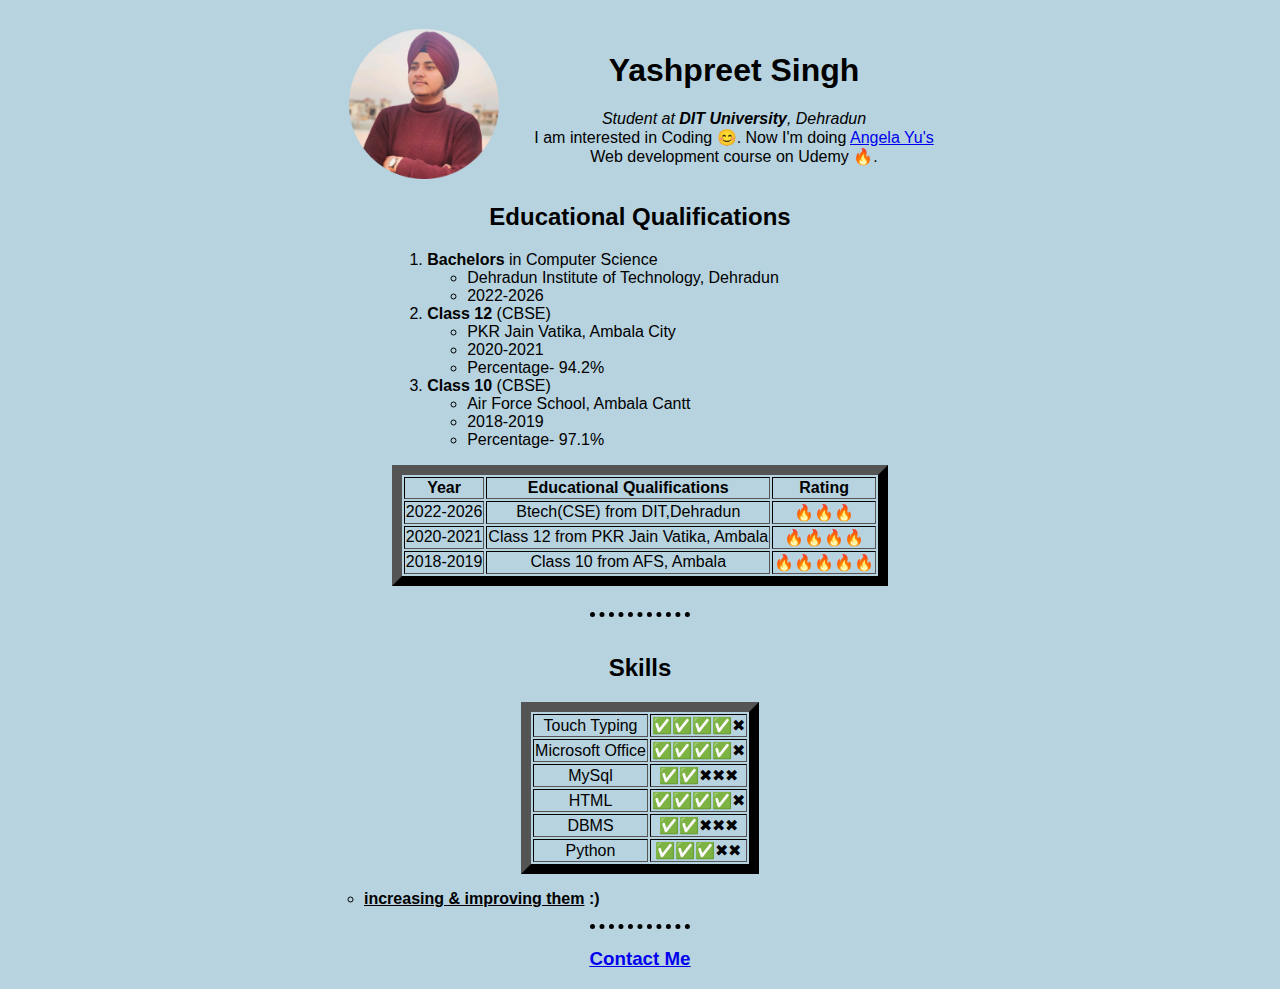
==== index.html @ d92c3b27 "added portfolio" ====
<!DOCTYPE html>
<html lang="en" dir="ltr">

<head>
  <meta charset="utf-8">
  <title>Yashpreet Singh</title>
  <link rel="stylesheet" href="css/styles.css">
  <link rel="icon" href="favicon.ico">
</head>

<body>

  <div class="head-div">

    <table class="table-css" cellspacing='20'>
      <tr>
        <td><img src="./Yash_photo.png" alt="image not available" width="150" class="center"></td>
        <td><h1>Yashpreet Singh</h1>
        <p class="first-p"><em>Student at <strong>DIT University</strong>, Dehradun</em>
        <br>I am interested in Coding 😊. Now I'm doing <a href="https://www.udemy.com/user/4b4368a3-b5c8-4529-aa65-2056ec31f37e/" target="_blank">Angela Yu's</a> Web development course on Udemy 🔥.</p></td>
      </tr>
    </table>

  </div>

  <hr>

  <div class="first-div">

    <h2 class="h2-css">Educational Qualifications</h2>

    <ol>
      <li><strong>Bachelors</strong> in Computer Science</li>
        <ul>
          <li> Dehradun Institute of Technology, Dehradun</li>
          <li>2022-2026</li>
        </ul>
      </ul>
      <li><strong>Class 12 </strong>(CBSE)</li>
        <ul>
          <li>PKR Jain Vatika, Ambala City</li>
          <li>2020-2021</li>
          <li>Percentage- 94.2%</li>
        </ul>
      <li><strong>Class 10 </strong>(CBSE)</li>
        <ul>
          <li>Air Force School, Ambala Cantt</li>
          <li>2018-2019</li>
          <li>Percentage- 97.1%</li>

    </ol>
    <table border="10" class="table-css">
      <thead>
        <th>Year</th>
        <th>Educational Qualifications</th>
        <th>Rating</th>
      </thead>
      <tbody>
        <tr>
          <td>2022-2026</td>
          <td><center>Btech(CSE) from DIT,Dehradun</center></td>
          <td>🔥🔥🔥</td>
        </tr>
        <tr>
          <td>2020-2021</td>
          <td><center>Class 12 from PKR Jain Vatika, Ambala</center></td>
          <td>🔥🔥🔥🔥</td>
        </tr>
        <tr>
          <td>2018-2019</td>
          <td><center>Class 10 from AFS, Ambala</center></td>
          <td>🔥🔥🔥🔥🔥</td>
        </tr>

      </tbody>
    </table >

  </div>

  <br>
  <hr>

  <div class="second-div">

    <h2 class="h2-css">Skills</h2>

    <table border="10" class="table-css">
      <tbody>
        <tr>
          <td>Touch Typing</td>
          <td>✅✅✅✅✖</td>
        </tr>
        <tr>
          <td>Microsoft Office</td>
          <td>✅✅✅✅✖</td>
        </tr>
        <tr>
          <td>MySql</td>
          <td>✅✅✖✖✖</td>
        </tr>
        <tr>
          <td>HTML</td>
          <td>✅✅✅✅✖</td>
        </tr>
          <td>DBMS</td>
          <td>✅✅✖✖✖</td>
        </tr>
        <tr>
          <td>Python</td>
          <td>✅✅✅✖✖</td>
        </tr>
      </tbody>
    </table>
    <ul type="circle">
      <li><b><u>increasing & improving them</u> :)</b></li>
    </ul>

  </div>

  <hr>

  <h3><u><a href="contact.html" target="_blank ">Contact Me</a></u></h3>

</body>

</html>
---- css/styles.css ----
body {
  background-color: #B7D3DF;          /*   #E8DFCA */
  font-family:sans-serif;
  color: black;
}

hr {
  border-style: none;
  border-top-style: dotted;
  border-color: black;
  border-width: 5px;
  width:100px;

}

h1 {
  font-family: sans-serif;
}

h2 {
  font-family: sans-serif;
}
h3 {
  text-align: center;
}
.table-css{
  border-color: black;
  margin:auto;
  text-align: center;

}

ol {
  margin-left: 10%;
}

.head-div {
  width: 90%;
  margin-left: 25%;
  background-color: #B7D3DF;                           /* #FCE2DB */
  width: 50%;
  position: fixed;
  
}
.first-div {
  margin-left: 25%;
  background-color: #B7D3DF;                            /*  ##8BBCCC */
  width: 50%;
  margin-top: 15%;
}
.second-div {
  margin-left: 25%;
  background-color: #B7D3DF;                          /* #FFF9B0*/
  width: 50%;
  margin-top: 3%;


}
.h2-css {
  text-align: center;
}

.feel-free {
  margin-left: 25%;
  background-color: #B7D3DF;
  width: 50%;
  padding-bottom: 20px;
}

.submit {
  margin-left: 38%;
}

.name-1 {
  margin-left: 20%;
}
.name-2 {
  margin-left: 25%;
}

.name-4 {
  margin-left: 30.5%;
}
.name-5 {
  margin-left: 22%;
}

.logo-img {
  width: 50px;
}

.logo-div {
  margin-left: 43%;
}
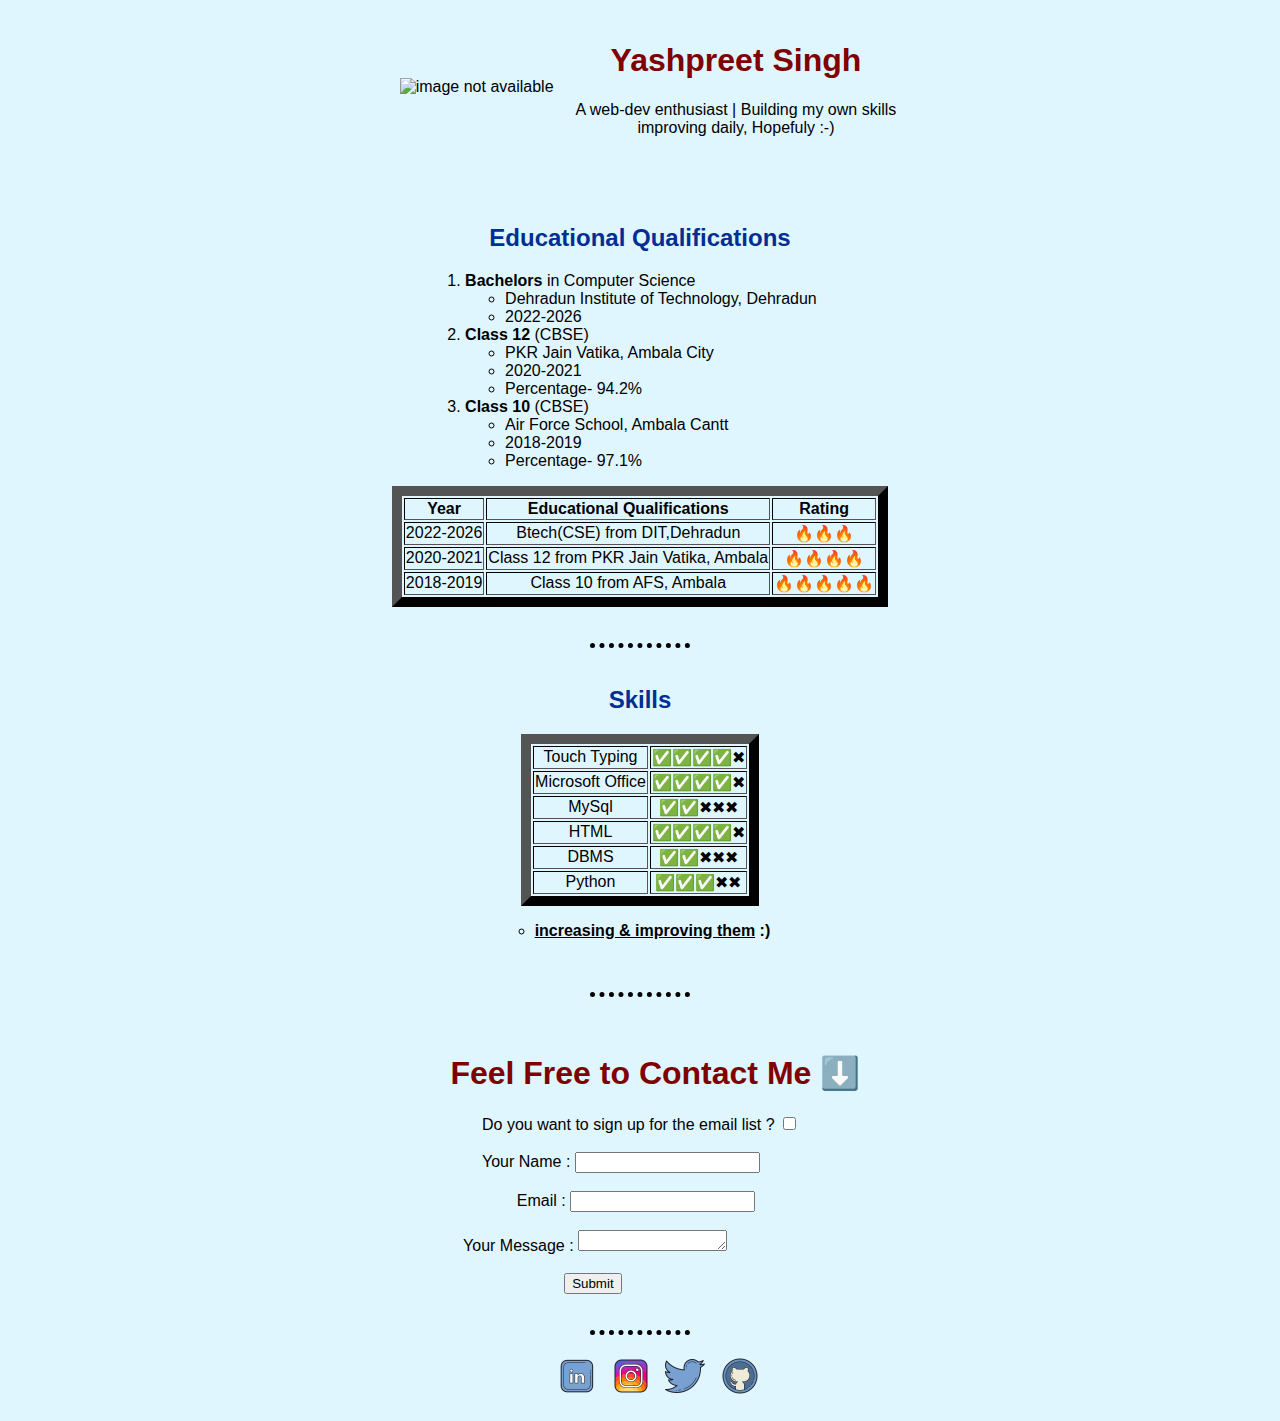
==== commit 5c6cc223: "contact me file deleted" ====
--- a/index.html
+++ b/index.html
@@ -14,11 +14,12 @@
 
     <table class="table-css" cellspacing='20'>
       <tr>
-        <td><img src="./Yash_photo.png" alt="image not available" width="150" class="center"></td>
+        <td><img src="./images/Yash_photo.png" alt="image not available" width="200" class="center"></td>
         <td><h1>Yashpreet Singh</h1>
-        <p class="first-p"><em>Student at <strong>DIT University</strong>, Dehradun</em>
-        <br>I am interested in Coding 😊. Now I'm doing <a href="https://www.udemy.com/user/4b4368a3-b5c8-4529-aa65-2056ec31f37e/" target="_blank">Angela Yu's</a> Web development course on Udemy 🔥.</p></td>
-      </tr>
+        <p class="first-p">A web-dev enthusiast |
+        Building my own skills<br>
+        improving daily, Hopefuly :-)
+        </p>
     </table>
 
   </div>
@@ -29,7 +30,7 @@
 
     <h2 class="h2-css">Educational Qualifications</h2>
 
-    <ol>
+    <ol class="ed-ol-list">
       <li><strong>Bachelors</strong> in Computer Science</li>
         <ul>
           <li> Dehradun Institute of Technology, Dehradun</li>
@@ -111,15 +112,60 @@
         </tr>
       </tbody>
     </table>
-    <ul type="circle">
+    <ul type="circle" class="last-line">
       <li><b><u>increasing & improving them</u> :)</b></li>
     </ul>
 
   </div>
 
+  <br>
   <hr>
+  <br>
 
-  <h3><u><a href="contact.html" target="_blank ">Contact Me</a></u></h3>
+  <div class="feel-free">
+
+  <h1 class="name-1">Feel Free to Contact Me ⬇️</h1>
+
+  <form action="mailto:yashpreet1686@gmail.com" method="post" enctype="text/plain ">
+    <label class="name-2"> Do you want to sign up for the email list ? </label>
+    <input type="checkbox" name="" value="">
+
+    <br>
+    <br>
+    <label class="name-2"> Your Name :  </label>
+    <input type="text" name="yourName" value="">
+    <br>
+    <br>
+    <label class="name-4">Email :</label>
+    <input type="email" name="yourEmail" value="">
+    <br>
+    <br>
+    <label class="name-5">Your Message :</label>
+    
+    <textarea name="yourMessage" rows="1" cols="16"></textarea>
+    <br>
+    <br>
+      <input class="submit" type="submit" name="SUBMITTED " />
+
+
+  </form>
+  </div>
+  <br>
+  
+  <hr>
+  
+
+  <div class="logo-div">
+  <p>
+    
+    <a href="https://www.linkedin.com/in/yashpreet2707/" target="_blank"><img  class="logo-img" src="./social_logo/linkedin.png" ></a>
+    <a href="https://www.instagram.com/yashpreet_2707/" target="_blank"><img  class="logo-img" src="./social_logo/instagram.png" ></a>
+    <a href="https://twitter.com/yashpreet_2707" target="_blank"><img  class="logo-img" src="./social_logo/twitter.png" ></a>
+    <a href="https://github.com/yashpreet2707" target="_blank"><img  class="logo-img" src="./social_logo/github.png" ></a>
+  
+  </p>
+  
+</div>
 
 </body>
 
--- a/css/styles.css
+++ b/css/styles.css
@@ -1,12 +1,12 @@
 body {
-  background-color: #B7D3DF;          /*   #E8DFCA */
+  background-color: #DFF6FF;          /*   #E8DFCA */
   font-family:sans-serif;
   color: black;
 }
 
 hr {
-  border-style: none;
-  border-top-style: dotted;
+
+  border-style: dotted none none none;
   border-color: black;
   border-width: 5px;
   width:100px;
@@ -15,13 +15,16 @@
 
 h1 {
   font-family: sans-serif;
+  color: maroon;
 }
 
 h2 {
   font-family: sans-serif;
+  color: #002E94;
 }
 h3 {
   text-align: center;
+  color: #002E94;
 }
 .table-css{
   border-color: black;
@@ -35,36 +38,48 @@
 }
 
 .head-div {
-  width: 90%;
-  margin-left: 25%;
-  background-color: #B7D3DF;                           /* #FCE2DB */
-  width: 50%;
+  top: 0px;
+  background-color: #DFF6FF;                           /* #FCE2DB */
+  width: 100%;
   position: fixed;
   
 }
 .first-div {
   margin-left: 25%;
-  background-color: #B7D3DF;                            /*  ##8BBCCC */
+  background-color: #DFF6FF;                            /*  ##8BBCCC */
   width: 50%;
-  margin-top: 15%;
+  margin-top: 16.7%;
+  padding-bottom: 10px;
 }
 .second-div {
   margin-left: 25%;
-  background-color: #B7D3DF;                          /* #FFF9B0*/
+  background-color: #DFF6FF;                          /* #FFF9B0*/
   width: 50%;
   margin-top: 3%;
+  padding-bottom: 10px;
+
+}
+.h2-css {
+  
+  text-align: center;
 
 
 }
-.h2-css {
-  text-align: center;
+
+
+.ed-ol-list {
+
+    margin-left: 16%;
 }
 
 .feel-free {
   margin-left: 25%;
-  background-color: #B7D3DF;
+  background-color: #DFF6FF;
   width: 50%;
-  padding-bottom: 20px;
+  padding-bottom: 10px;
+  padding-top: 10px;
+  margin-top: 0px;
+  margin-bottom: 0px;
 }
 
 .submit {
@@ -91,4 +106,16 @@
 
 .logo-div {
   margin-left: 43%;
+}
+
+.last-line {
+
+    margin-left: 27%;
+}
+
+.anchor-tag {
+
+  color: #002E94;
+  text-decoration: none;
+
 }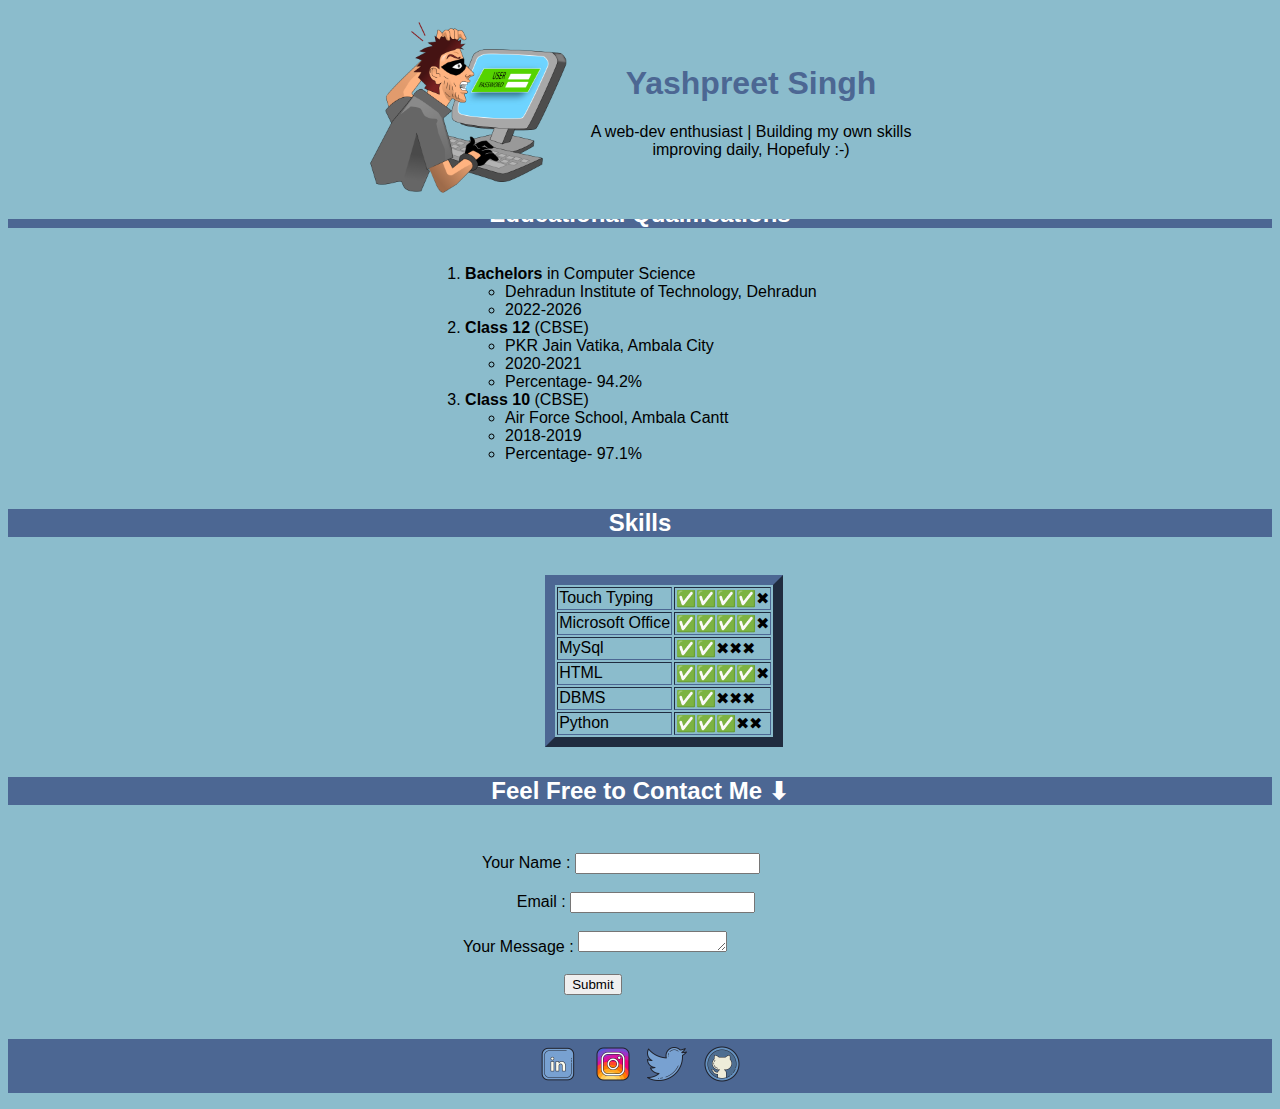
==== commit 80dcbacd: "changed it all :-)" ====
--- a/index.html
+++ b/index.html
@@ -4,40 +4,41 @@
 <head>
   <meta charset="utf-8">
   <title>Yashpreet Singh</title>
+
   <link rel="stylesheet" href="css/styles.css">
   <link rel="icon" href="favicon.ico">
+
 </head>
 
 <body>
 
-  <div class="head-div">
+  <!--  MAIN DIV  -->
 
-    <table class="table-css" cellspacing='20'>
+  <div class="main-div">
+    <table class="table-main-div" cellspacing='20'>
       <tr>
-        <td><img src="./images/Yash_photo.png" alt="image not available" width="200" class="center"></td>
-        <td><h1>Yashpreet Singh</h1>
-        <p class="first-p">A web-dev enthusiast |
-        Building my own skills<br>
-        improving daily, Hopefuly :-)
-        </p>
+        <td><img src="./images/logo-profile.png" alt="image not available" width="200" class="center"></td>
+        <td>
+          <h1>Yashpreet Singh</h1>
+          <p class="first-p">A web-dev enthusiast | Building my own skills <br> improving daily, Hopefuly :-) </p>
+        </td>
     </table>
-
   </div>
 
-  <hr>
+  <br>
 
+  <!--  FIRST DIV -->
+
+  <h2 class="h2-first-div">Educational Qualifications</h2>
   <div class="first-div">
-
-    <h2 class="h2-css">Educational Qualifications</h2>
-
-    <ol class="ed-ol-list">
-      <li><strong>Bachelors</strong> in Computer Science</li>
+    <ol class="ol-list-first-div">
+      <li> <strong>Bachelors</strong> in Computer Science </li>
         <ul>
           <li> Dehradun Institute of Technology, Dehradun</li>
           <li>2022-2026</li>
         </ul>
-      </ul>
-      <li><strong>Class 12 </strong>(CBSE)</li>
+    
+      <li> <strong>Class 12 </strong>(CBSE) </li>
         <ul>
           <li>PKR Jain Vatika, Ambala City</li>
           <li>2020-2021</li>
@@ -48,44 +49,16 @@
           <li>Air Force School, Ambala Cantt</li>
           <li>2018-2019</li>
           <li>Percentage- 97.1%</li>
-
     </ol>
-    <table border="10" class="table-css">
-      <thead>
-        <th>Year</th>
-        <th>Educational Qualifications</th>
-        <th>Rating</th>
-      </thead>
-      <tbody>
-        <tr>
-          <td>2022-2026</td>
-          <td><center>Btech(CSE) from DIT,Dehradun</center></td>
-          <td>🔥🔥🔥</td>
-        </tr>
-        <tr>
-          <td>2020-2021</td>
-          <td><center>Class 12 from PKR Jain Vatika, Ambala</center></td>
-          <td>🔥🔥🔥🔥</td>
-        </tr>
-        <tr>
-          <td>2018-2019</td>
-          <td><center>Class 10 from AFS, Ambala</center></td>
-          <td>🔥🔥🔥🔥🔥</td>
-        </tr>
-
-      </tbody>
-    </table >
-
   </div>
 
-  <br>
-  <hr>
+  <!--  SECOND DIV  -->
 
+  <h2 class="h2-second-div">Skills</h2>
   <div class="second-div">
 
-    <h2 class="h2-css">Skills</h2>
 
-    <table border="10" class="table-css">
+    <table border="10" class="table-second-div">
       <tbody>
         <tr>
           <td>Touch Typing</td>
@@ -112,38 +85,33 @@
         </tr>
       </tbody>
     </table>
-    <ul type="circle" class="last-line">
-      <li><b><u>increasing & improving them</u> :)</b></li>
-    </ul>
 
   </div>
 
-  <br>
-  <hr>
-  <br>
+  <!--  THIRD DIV -->
+  
+  <h2 class="h2-third-div">Feel Free to Contact Me ⬇</h2>
 
-  <div class="feel-free">
+  <div class="third-div">
 
-  <h1 class="name-1">Feel Free to Contact Me ⬇️</h1>
 
   <form action="mailto:yashpreet1686@gmail.com" method="post" enctype="text/plain ">
-    <label class="name-2"> Do you want to sign up for the email list ? </label>
-    <input type="checkbox" name="" value="">
 
     <br>
-    <br>
-    <label class="name-2"> Your Name :  </label>
+    <label class="form-name"> Your Name :  </label>
     <input type="text" name="yourName" value="">
     <br>
+    
     <br>
-    <label class="name-4">Email :</label>
+    <label class="form-email">Email :</label>
     <input type="email" name="yourEmail" value="">
     <br>
+
     <br>
-    <label class="name-5">Your Message :</label>
-    
+    <label class="form-your-message">Your Message :</label>
     <textarea name="yourMessage" rows="1" cols="16"></textarea>
     <br>
+
     <br>
       <input class="submit" type="submit" name="SUBMITTED " />
 
@@ -152,7 +120,6 @@
   </div>
   <br>
   
-  <hr>
   
 
   <div class="logo-div">
--- a/css/styles.css
+++ b/css/styles.css
@@ -1,80 +1,97 @@
+
+
 body {
-  background-color: #DFF6FF;          /*   #E8DFCA */
+  background-color: #8BBCCC;          
   font-family:sans-serif;
   color: black;
 }
 
 hr {
-
   border-style: dotted none none none;
   border-color: black;
   border-width: 5px;
   width:100px;
+}
 
+
+/*  MAIN DIV - containing picture   */
+
+
+.main-div {
+  top: 0px;
+  background-color: #8BBCCC;                          
+  width: 100%;
+  position: fixed;
+  left: 0px;
 }
 
 h1 {
   font-family: sans-serif;
-  color: maroon;
+  color: #4C6793;
 }
 
-h2 {
-  font-family: sans-serif;
-  color: #002E94;
-}
-h3 {
-  text-align: center;
-  color: #002E94;
-}
-.table-css{
-  border-color: black;
+.table-main-div {
+  border-color: #4C6793;
   margin:auto;
   text-align: center;
-
 }
 
-ol {
-  margin-left: 10%;
+
+/*    FIRST DIV - Educational  Qualifications   */
+
+
+.first-div {
+  margin-left: 25%;
+  background-color: #8BBCCC;                           
+  width: 50%;
+  margin-top: 1px;
+  padding-top: 1px;
+  padding-bottom: 10px;
 }
 
-.head-div {
-  top: 0px;
-  background-color: #DFF6FF;                           /* #FCE2DB */
-  width: 100%;
-  position: fixed;
+.h2-first-div {
   
+  color: white;
+  margin-top: 13.78%;
+  text-align: center;
+  background-color: #4C6793;
 }
-.first-div {
-  margin-left: 25%;
-  background-color: #DFF6FF;                            /*  ##8BBCCC */
-  width: 50%;
-  margin-top: 16.7%;
-  padding-bottom: 10px;
+
+.ol-list-first-div {
+  margin-left: 16%;
 }
+
+
+/*    SECOND DIV - Skills   */
+
+
+.h2-second-div {
+
+  color: white;
+  text-align: center;
+  background-color: #4C6793;
+}
+
 .second-div {
   margin-left: 25%;
-  background-color: #DFF6FF;                          /* #FFF9B0*/
+  background-color: #8BBCCC;                         
   width: 50%;
   margin-top: 3%;
   padding-bottom: 10px;
+}
 
-}
-.h2-css {
-  
-  text-align: center;
-
-
+.table-second-div { 
+  border-color: #4C6793;
+  margin-left: 35%;
 }
 
 
-.ed-ol-list {
+/*    THIRD DIV - Feel Free to Contact Me ⬇ */
 
-    margin-left: 16%;
-}
 
-.feel-free {
+.third-div {
   margin-left: 25%;
-  background-color: #DFF6FF;
+  background-color: #8BBCCC;
   width: 50%;
   padding-bottom: 10px;
   padding-top: 10px;
@@ -82,21 +99,24 @@
   margin-bottom: 0px;
 }
 
-.submit {
-  margin-left: 38%;
+.h2-third-div {
+
+  color: white;
+  text-align: center;
+  background-color: #4C6793;
 }
 
-.name-1 {
-  margin-left: 20%;
-}
-.name-2 {
+/* FORM */
+
+.form-name {
   margin-left: 25%;
 }
 
-.name-4 {
+.form-email {
   margin-left: 30.5%;
 }
-.name-5 {
+
+.form-your-message {
   margin-left: 22%;
 }
 
@@ -104,18 +124,17 @@
   width: 50px;
 }
 
-.logo-div {
-  margin-left: 43%;
+.submit {
+  margin-left: 38%;
 }
 
-.last-line {
 
-    margin-left: 27%;
+/*  LAST LOGO   */
+
+
+.logo-div {
+  background-color: #4C6793;
+  width: 100%;
+  text-align: center;
 }
 
-.anchor-tag {
-
-  color: #002E94;
-  text-decoration: none;
-
-}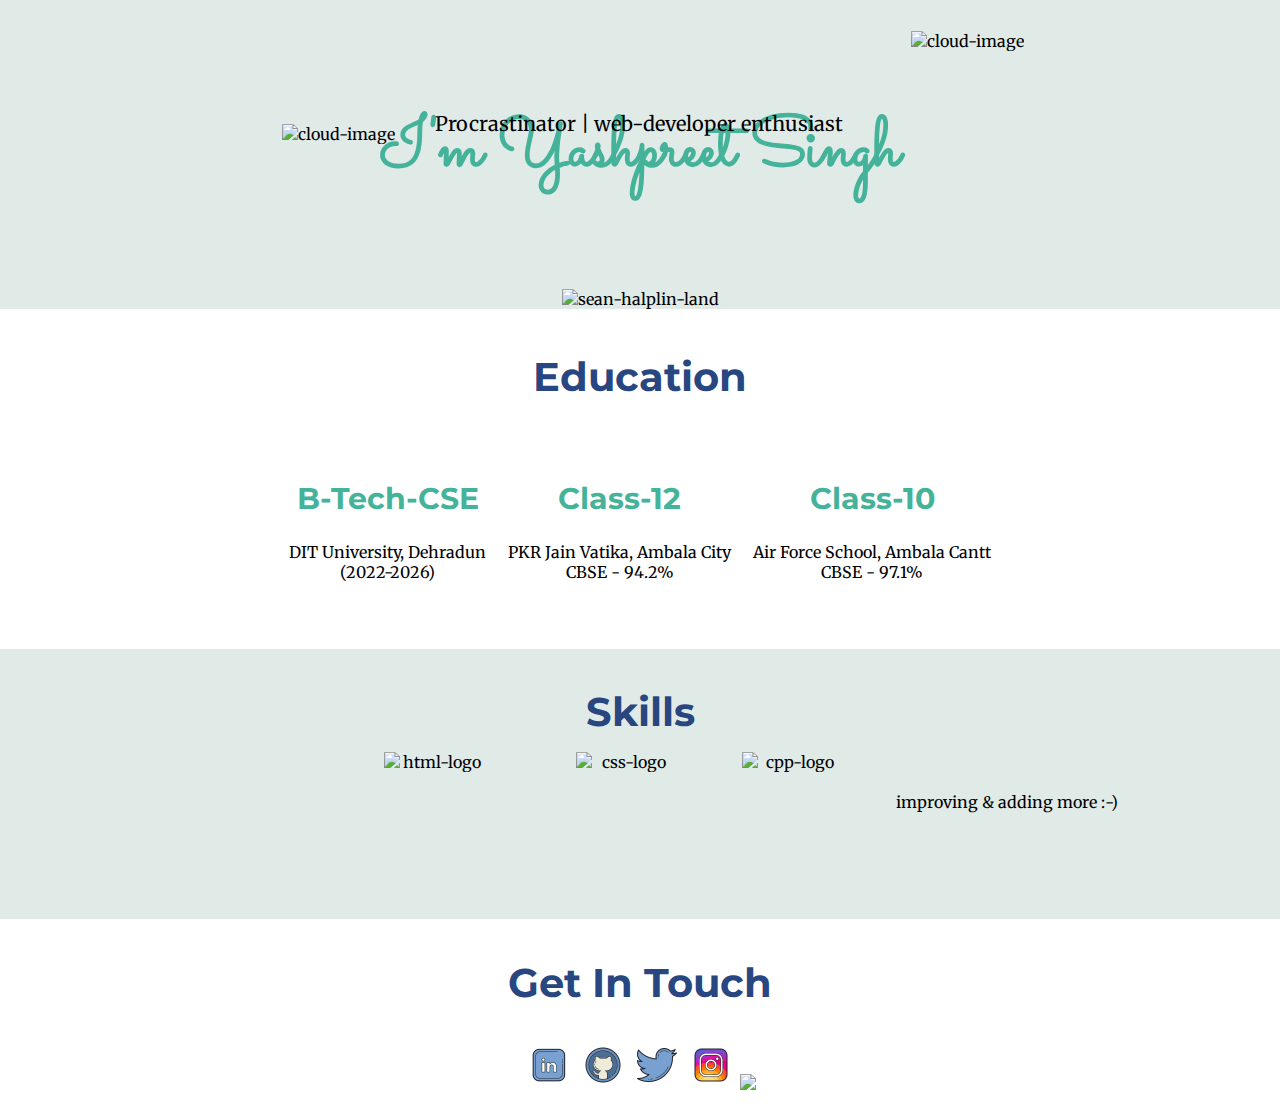
==== commit 1f17be06: "specified % insted of px" ====
--- a/index.html
+++ b/index.html
@@ -1,139 +1,73 @@
 <!DOCTYPE html>
-<html lang="en" dir="ltr">
-
+<html lang="en">
 <head>
-  <meta charset="utf-8">
-  <title>Yashpreet Singh</title>
-
-  <link rel="stylesheet" href="css/styles.css">
-  <link rel="icon" href="favicon.ico">
+    <meta charset="UTF-8">
+    <meta http-equiv="X-UA-Compatible" content="IE=edge">
+    <meta name="viewport" content="width=device-width, initial-scale=1.0">
+    <title>Yashpreet Singh</title>
+    <link rel="icon" href="./images/favicon.ico">
+    <link rel="stylesheet" href="styles.css">
+    <link rel="preconnect" href="https://fonts.googleapis.com">
+    <link rel="preconnect" href="https://fonts.gstatic.com" crossorigin>
+    <link href="https://fonts.googleapis.com/css2?family=Merriweather&family=Montserrat&family=Sacramento&display=swap" rel="stylesheet">
+    
 
 </head>
+<body>
+    <!--    TOP CONTAINER    -->
+    <div class="top-container">
 
-<body>
+        <img class="top-cloud" src="https://web.archive.org/web/20181117024404im_/http://seanhalpin.io/assets/img/ui/cloud.svg" alt="cloud-image">
+        <h1>I'm Yashpreet Singh</h1>
+        <span id="below-name-desc">Procrastinator | web-developer enthusiast </span>
+        <br><br>
+        <img class="bottom-cloud" src="https://web.archive.org/web/20181117024404im_/http://seanhalpin.io/assets/img/ui/cloud.svg" alt="cloud-image">
+        <img src="https://web.archive.org/web/20180831175228/http://seanhalpin.io/assets/img/content/home/masthead/land.svg" alt="sean-halplin-land">
 
-  <!--  MAIN DIV  -->
+    </div>
 
-  <div class="main-div">
-    <table class="table-main-div" cellspacing='20'>
-      <tr>
-        <td><img src="./images/logo-profile.png" alt="image not available" width="200" class="center"></td>
-        <td>
-          <h1>Yashpreet Singh</h1>
-          <p class="first-p">A web-dev enthusiast | Building my own skills <br> improving daily, Hopefuly :-) </p>
-        </td>
-    </table>
-  </div>
+    <!--    FIRST CONTAINER    -->
+    <div class="first-container">
+        <h2 class="h2">Education</h2>
+        <table class="table-first-div" cellspacing='20'>
+            <tr>
+            <td>
+                <h2 class="h2-first-container">B-Tech-CSE</h2>
+                <p class="first-p">DIT University, Dehradun <br> (2022-2026)</p>
+              </td>
+              <td>
+                <h2 class="h2-first-container">Class-12</h2>
+                <p class="first-p">PKR Jain Vatika, Ambala City <br> CBSE - 94.2%</p>
+              </td>
+              <td>
+                <h2 class="h2-first-container">Class-10</h2>
+                <p class="first-p"> Air Force School, Ambala Cantt <br> CBSE - 97.1%</p>
+              </td>
+          </table>
+    </div>
 
-  <br>
+    <!--    SECOND CONTAINER    -->
+    <div class="second-container">
+        <h2 class="h2">Skills</h2>
+        <img src="./images/html.png" alt="html-logo" class="image-logo-skill" id="image-1">
+        <img src="./images/css-3.png" alt="css-logo" class="image-logo-skill" id="image-2">
+        <img src="./images/cpp.png" alt="cpp-logo"   class="image-logo-skill" id="image-3">
+        <span id="text-second-container"> improving & adding more :-) </span>
+    </div>
 
-  <!--  FIRST DIV -->
+    <!--    BOTTOM CONTAINER    -->
+    <div class="bottom-container">
+        
+        <h2 class="h2">Get In Touch</h2>
+        <p>
+            <a href="https://www.linkedin.com/in/yashpreet2707/" target="_blank"><img  class="logo-img" src="./social_logo/linkedin.png" ></a>
+            <a href="https://github.com/yashpreet2707" target="_blank"><img  class="logo-img" src="./social_logo/github.png" ></a>          
+            <a href="https://twitter.com/yashpreet_2707" target="_blank"><img  class="logo-img" src="./social_logo/twitter.png" ></a>
+            <a href="https://www.instagram.com/yashpreet_2707/" target="_blank"><img  class="logo-img" src="./social_logo/instagram.png" ></a>
+            <a href="https://wa.me/919050833611" target="_blank" ><img  class="logo-img" src="./social_logo/whatsapp.png" ></a>
 
-  <h2 class="h2-first-div">Educational Qualifications</h2>
-  <div class="first-div">
-    <ol class="ol-list-first-div">
-      <li> <strong>Bachelors</strong> in Computer Science </li>
-        <ul>
-          <li> Dehradun Institute of Technology, Dehradun</li>
-          <li>2022-2026</li>
-        </ul>
-    
-      <li> <strong>Class 12 </strong>(CBSE) </li>
-        <ul>
-          <li>PKR Jain Vatika, Ambala City</li>
-          <li>2020-2021</li>
-          <li>Percentage- 94.2%</li>
-        </ul>
-      <li><strong>Class 10 </strong>(CBSE)</li>
-        <ul>
-          <li>Air Force School, Ambala Cantt</li>
-          <li>2018-2019</li>
-          <li>Percentage- 97.1%</li>
-    </ol>
-  </div>
+        </p>
 
-  <!--  SECOND DIV  -->
-
-  <h2 class="h2-second-div">Skills</h2>
-  <div class="second-div">
-
-
-    <table border="10" class="table-second-div">
-      <tbody>
-        <tr>
-          <td>Touch Typing</td>
-          <td>✅✅✅✅✖</td>
-        </tr>
-        <tr>
-          <td>Microsoft Office</td>
-          <td>✅✅✅✅✖</td>
-        </tr>
-        <tr>
-          <td>MySql</td>
-          <td>✅✅✖✖✖</td>
-        </tr>
-        <tr>
-          <td>HTML</td>
-          <td>✅✅✅✅✖</td>
-        </tr>
-          <td>DBMS</td>
-          <td>✅✅✖✖✖</td>
-        </tr>
-        <tr>
-          <td>Python</td>
-          <td>✅✅✅✖✖</td>
-        </tr>
-      </tbody>
-    </table>
-
-  </div>
-
-  <!--  THIRD DIV -->
-  
-  <h2 class="h2-third-div">Feel Free to Contact Me ⬇</h2>
-
-  <div class="third-div">
-
-
-  <form action="mailto:yashpreet1686@gmail.com" method="post" enctype="text/plain ">
-
-    <br>
-    <label class="form-name"> Your Name :  </label>
-    <input type="text" name="yourName" value="">
-    <br>
-    
-    <br>
-    <label class="form-email">Email :</label>
-    <input type="email" name="yourEmail" value="">
-    <br>
-
-    <br>
-    <label class="form-your-message">Your Message :</label>
-    <textarea name="yourMessage" rows="1" cols="16"></textarea>
-    <br>
-
-    <br>
-      <input class="submit" type="submit" name="SUBMITTED " />
-
-
-  </form>
-  </div>
-  <br>
-  
-  
-
-  <div class="logo-div">
-  <p>
-    
-    <a href="https://www.linkedin.com/in/yashpreet2707/" target="_blank"><img  class="logo-img" src="./social_logo/linkedin.png" ></a>
-    <a href="https://www.instagram.com/yashpreet_2707/" target="_blank"><img  class="logo-img" src="./social_logo/instagram.png" ></a>
-    <a href="https://twitter.com/yashpreet_2707" target="_blank"><img  class="logo-img" src="./social_logo/twitter.png" ></a>
-    <a href="https://github.com/yashpreet2707" target="_blank"><img  class="logo-img" src="./social_logo/github.png" ></a>
-  
-  </p>
-  
-</div>
-
+    </div>
 </body>
-
-</html>
+</html>--- a/styles.css
+++ b/styles.css
@@ -0,0 +1,126 @@
+
+body {
+    text-align: center;
+    margin: 0;
+    font-family: 'Merriweather', serif;
+    
+}
+
+/*  HEADINGS    */
+
+h1 {
+    margin-top: 0;
+    font-size: 437.5%;                /*       100% is equivalent to 16px      therefore, 70px = 70*100/16 = 437.5%  */
+    color: #45b29a;
+    font-family: 'Sacramento', cursive;
+}
+
+.h2 {
+    font-family: 'Montserrat', sans-serif;
+    font-size: 250%;            /*   40px = 40*100/16 = 250%    */
+    color: #284680;
+}
+
+h3 {
+    font-family: 'Montserrat', sans-serif;
+}
+
+
+/*  TOP CONTAINER   */
+
+.top-container {
+    background-color: #e0ebe8;                   /* #E4F9F5; */
+    position: relative;
+    padding-top: 100px;
+}
+
+.top-cloud {
+    position: absolute;
+    right: 20%;
+    top: 10%;
+}
+.bottom-cloud {
+    position: absolute;
+    top: 40%;
+    left: 22%;
+}
+
+#below-name-desc {
+    font-size: 20px;
+    position: absolute;
+    top: 36%;
+    left: 34%;
+}
+
+/*  FIRST CONTAINER */
+
+.first-container {
+    background-color: white;
+    color: #45b29a;
+    padding-bottom: 30px;
+    padding-top: 10px;
+}
+
+.first-p {
+    color: black;
+}
+
+.table-first-div {
+    border-color: #4C6793;
+    margin:auto;
+    text-align: center;
+  }
+
+  .h2-first-container {
+    font-family: 'Montserrat', sans-serif;
+    font-size: 30px;
+
+}
+
+  /*    SECOND CONTAINER    */
+.second-container {
+    background-color: #e0ebe8;
+    padding-top: 5px;
+    padding-bottom: 150px;
+    position: relative;
+}
+.h2-second-container {
+    color: #45b29a;
+}
+.image-logo-skill {
+    width: 100px;
+}
+#image-1 {
+    position: absolute;
+    top: 38%;
+    left: 30%;
+
+}
+#image-2{
+    position: absolute;
+    top: 38%;
+    left: 45%;
+}
+#image-3 {
+    position: absolute;
+    top: 38%;
+    left: 58%;
+}
+#text-second-container {
+    position: absolute;
+    left: 70%;
+    top: 53%;
+}
+  /*    BOTTOM CONTAINER*/
+
+.bottom-container {
+    background-color: white; 
+    color: #45b29a;
+    padding-top: 5px;
+    padding-bottom: 5px;
+}
+
+.logo-img {
+    width: 50px;
+  }
+
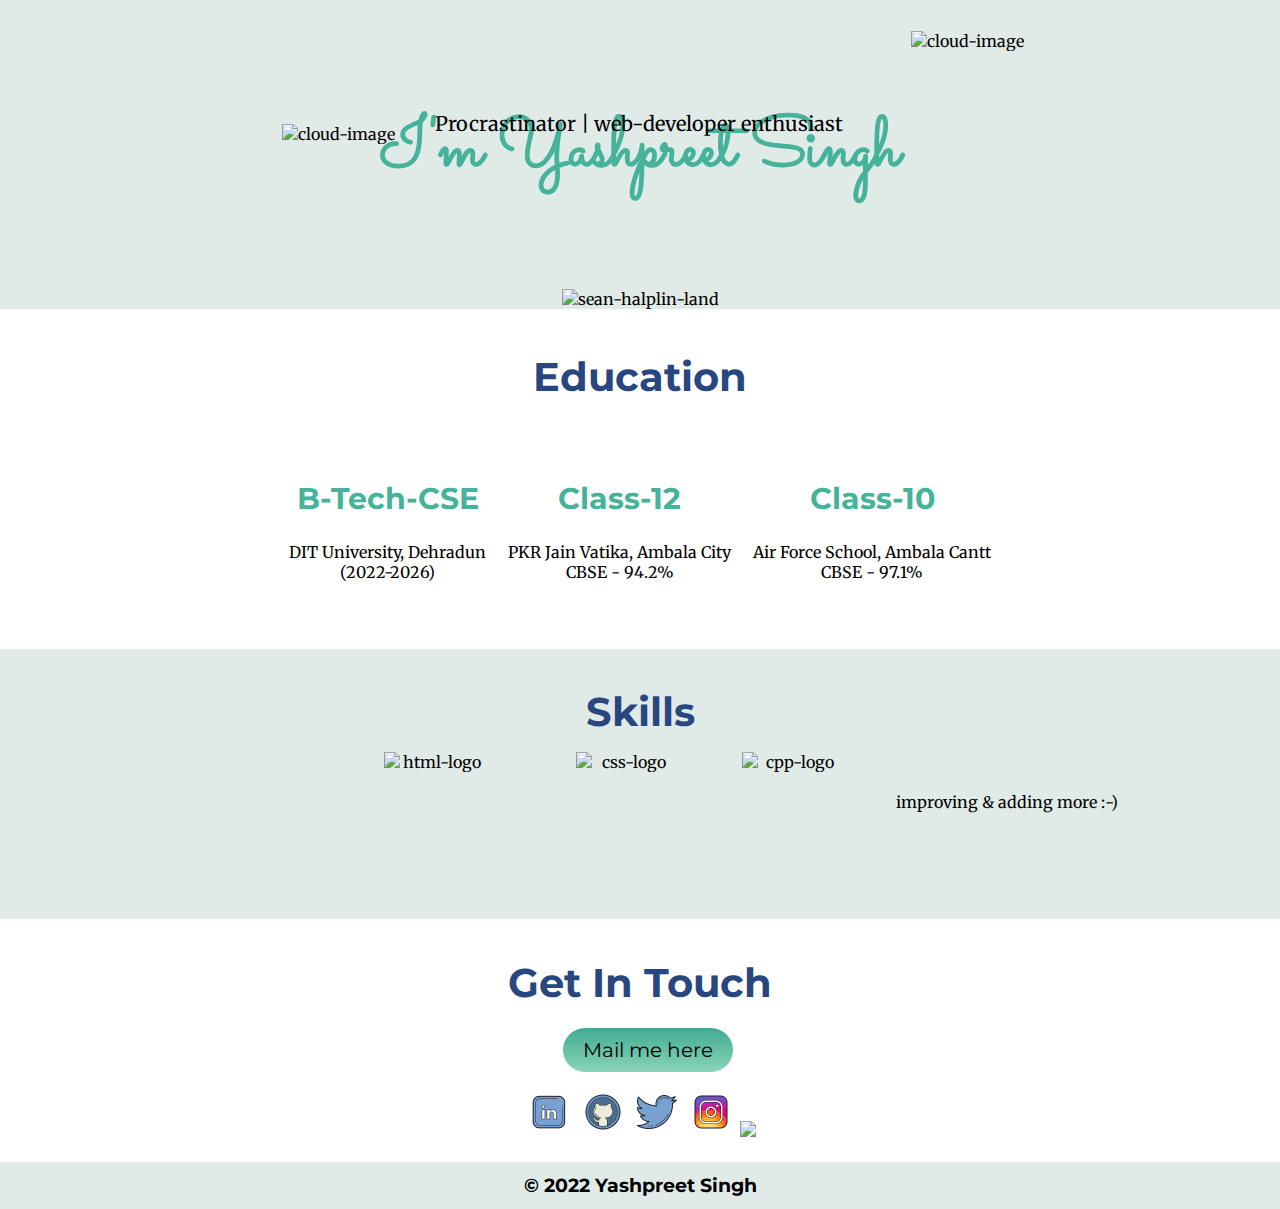
==== commit db7e2cf1: "added button and copright" ====
--- a/index.html
+++ b/index.html
@@ -59,7 +59,8 @@
     <div class="bottom-container">
         
         <h2 class="h2">Get In Touch</h2>
-        <p>
+        <a class="btn" href="mailto:yashpreet1686@gmail.com" target="_blank">Mail me here</a>
+        <p class="social-link-p">
             <a href="https://www.linkedin.com/in/yashpreet2707/" target="_blank"><img  class="logo-img" src="./social_logo/linkedin.png" ></a>
             <a href="https://github.com/yashpreet2707" target="_blank"><img  class="logo-img" src="./social_logo/github.png" ></a>          
             <a href="https://twitter.com/yashpreet_2707" target="_blank"><img  class="logo-img" src="./social_logo/twitter.png" ></a>
@@ -67,7 +68,12 @@
             <a href="https://wa.me/919050833611" target="_blank" ><img  class="logo-img" src="./social_logo/whatsapp.png" ></a>
 
         </p>
+    </div>
 
+    <!--    FOOTER CONTAINER    -->
+    <div class="footer-container">
+        
+        <h3 class="h3-footer-container">© 2022 Yashpreet Singh</h3>
     </div>
 </body>
 </html>--- a/styles.css
+++ b/styles.css
@@ -20,11 +20,6 @@
     font-size: 250%;            /*   40px = 40*100/16 = 250%    */
     color: #284680;
 }
-
-h3 {
-    font-family: 'Montserrat', sans-serif;
-}
-
 
 /*  TOP CONTAINER   */
 
@@ -111,16 +106,64 @@
     left: 70%;
     top: 53%;
 }
-  /*    BOTTOM CONTAINER*/
+  /*    BOTTOM CONTAINER    */
 
 .bottom-container {
     background-color: white; 
     color: #45b29a;
     padding-top: 5px;
-    padding-bottom: 5px;
+    padding-bottom: 3px;
+    position: relative;
 }
 
 .logo-img {
     width: 50px;
-  }
+}
+.social-link-p {
+    margin-bottom: 0px;
+    margin-top: 80px;
+}
 
+.btn {
+    background: #42ab93;
+    background-image: -webkit-linear-gradient(top, #42ab93, #8ad4b8);
+    background-image: -moz-linear-gradient(top, #42ab93, #8ad4b8);
+    background-image: -ms-linear-gradient(top, #42ab93, #8ad4b8);
+    background-image: -o-linear-gradient(top, #42ab93, #8ad4b8);
+    background-image: linear-gradient(to bottom, #42ab93, #8ad4b8);
+    -webkit-border-radius: 28;
+    -moz-border-radius: 28;
+    border-radius: 28px;
+    font-family: 'Montserrat', sans-serif;
+    color: #000000;
+    font-size: 20px;
+    padding: 10px 20px 10px 20px;
+    text-decoration: none;
+    position: absolute;
+    left: 44%;
+    bottom: 32%;
+}
+  
+.btn:hover {
+    background-image: -webkit-linear-gradient(top, #8bcfb5, #8bcfb5);
+    background: #8bcfb5;
+    background-image: -moz-linear-gradient(top, #8bcfb5, #8bcfb5);
+    background-image: -ms-linear-gradient(top, #8bcfb5, #8bcfb5);
+    background-image: -o-linear-gradient(top, #8bcfb5, #8bcfb5);
+    background-image: linear-gradient(to bottom, #8bcfb5, #8bcfb5);
+    text-decoration: none;
+}
+  
+/*      FOOTER CONTAINER    */
+
+.footer-container {
+    background-color: #e0ebe8;
+}
+
+.h3-footer-container {
+    font-family: 'Montserrat', sans-serif;
+    padding-top: 12px;
+    padding-bottom: 12px;
+    margin-bottom: 0px;
+}
+
